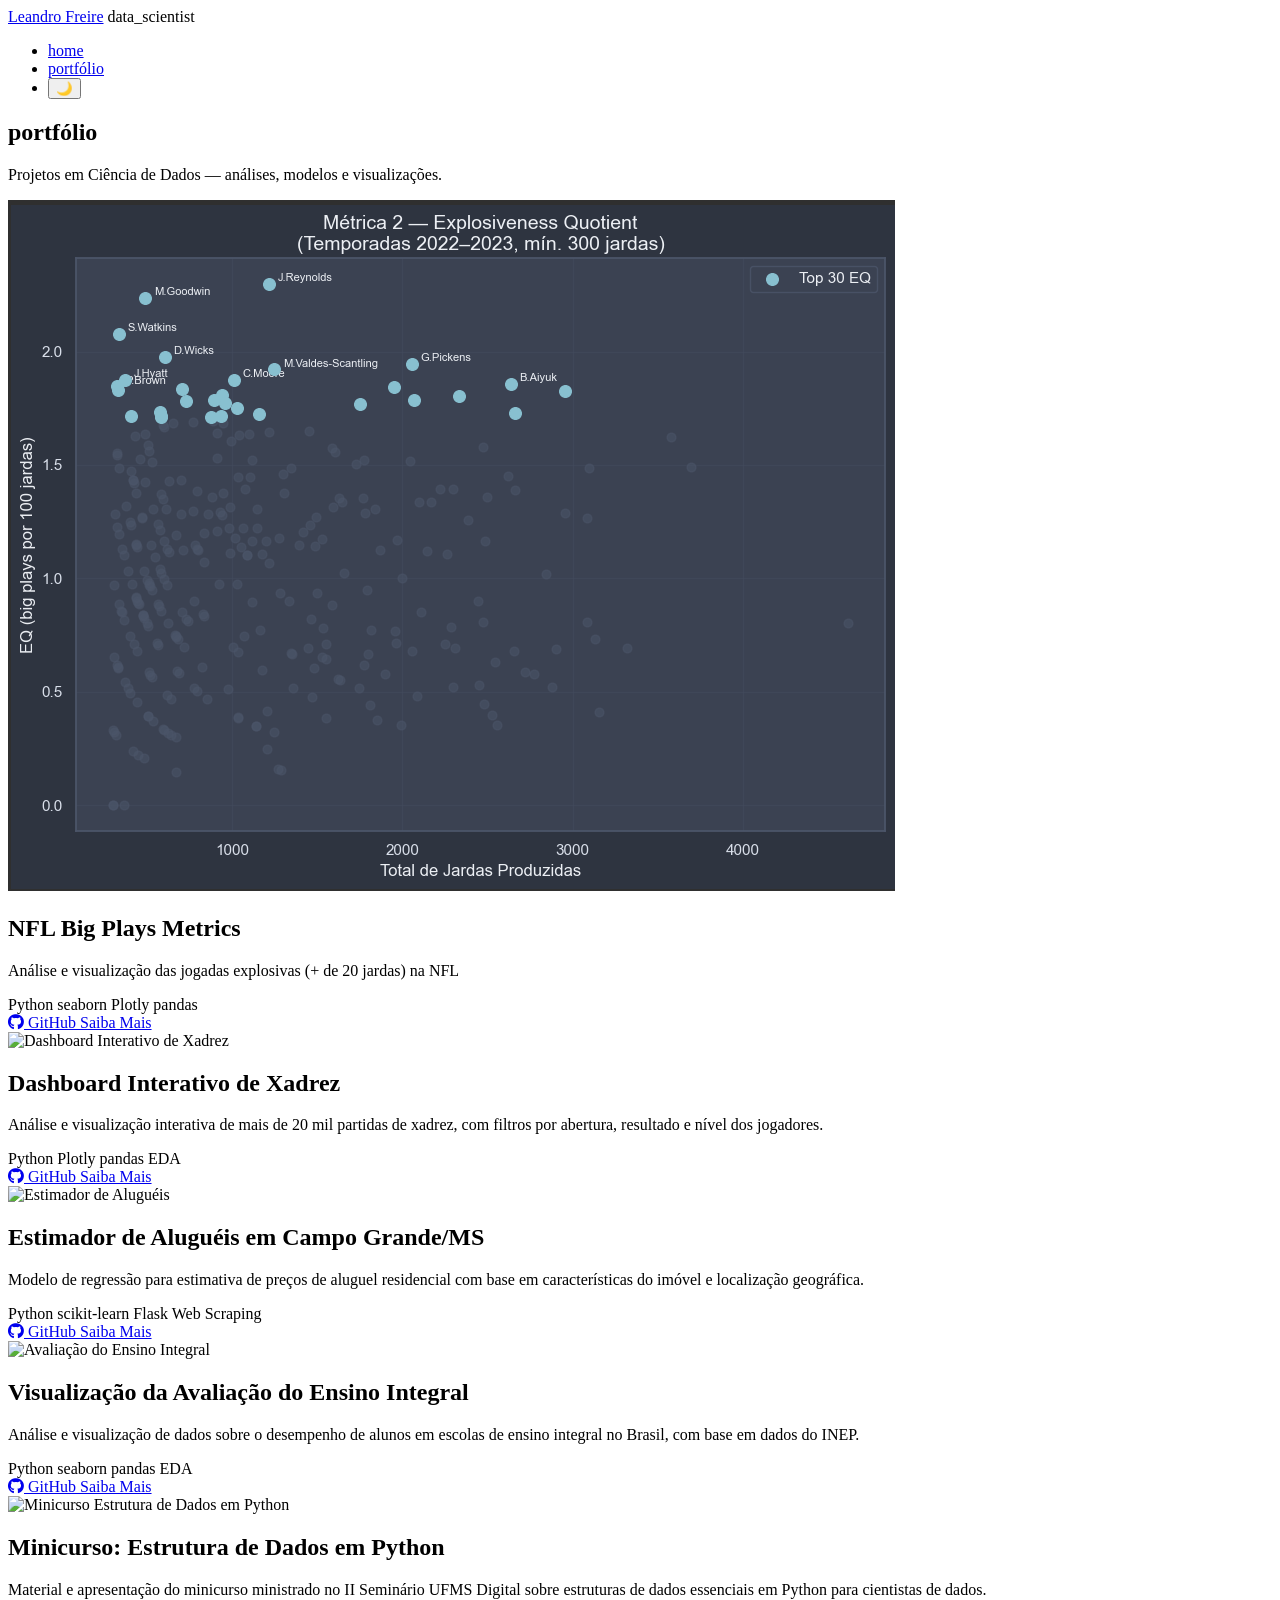
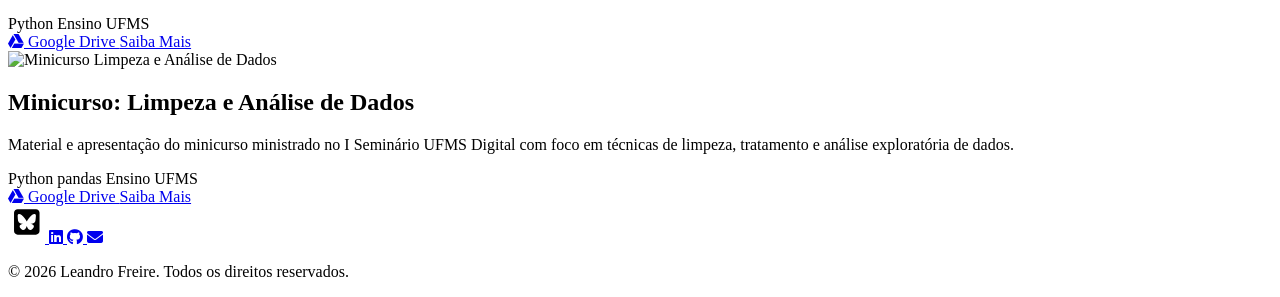
==== portfolio.html @ 7a946f4d "Adicionando projeto NFL Big Plays Metrics" ====
<!DOCTYPE html>
<html lang="pt-br">
<head>
    <meta charset="UTF-8">
    <meta name="viewport" content="width=device-width, initial-scale=1.0">
    <title>Portfólio | Leandro Freire — Data Scientist</title>
    <meta name="description" content="Projetos de ciência de dados desenvolvidos por Leandro Freire: dashboards, modelos preditivos e visualizações.">

    <!-- Pico CSS via CDN -->
    <link rel="stylesheet" href="https://cdn.jsdelivr.net/npm/@picocss/pico@2/css/pico.min.css">

    <!-- JetBrains Mono Font -->
    <link href="https://fonts.googleapis.com/css2?family=JetBrains+Mono:wght@300;400;500;700&display=swap" rel="stylesheet">

    <!-- Font Awesome -->
    <link rel="stylesheet" href="https://cdnjs.cloudflare.com/ajax/libs/font-awesome/6.4.0/css/all.min.css">

    <!-- CSS personalizado -->
    <link rel="stylesheet" href="style.css">
</head>
<body class="dark-theme">

    <!-- HEADER -->
    <header>
        <div class="container header-content">
            <div class="logo">
                <a href="index.html" class="logo-main">Leandro Freire</a>
                <span class="logo-sub">data_scientist</span>
            </div>

            <nav>
                <ul>
                    <li><a href="index.html">home</a></li>
                    <li><a href="portfolio.html" class="active">portfólio</a></li>
                    <li>
                        <button class="theme-toggle" id="theme-toggle" aria-label="Alternar tema claro/escuro">
                            <span id="theme-icon">🌙</span>
                        </button>
                    </li>
                </ul>
            </nav>
        </div>
    </header>

    <!-- MAIN CONTENT -->
    <main id="main-content">
        <div class="container">

            <!-- Cabeçalho da página -->
            <section class="page-header">
                <h1 class="page-title">portfólio</h1>
                <p class="page-subtitle">Projetos em Ciência de Dados — análises, modelos e visualizações.</p>
            </section>

            <!-- Grid de projetos -->
            <section class="portfolio-section section-hidden">
                <div class="portfolio-grid">

                    <!-- Projeto 1 -->
                    <article class="portfolio-card">
                        <img src="images/nfl_metric2.png" alt="NFL Big Plays Metrics" class="portfolio-card-image">
                        <div class="portfolio-card-body">
                            <h2 class="portfolio-card-title">NFL Big Plays Metrics</h2>
                            <p class="portfolio-card-description">Análise e visualização das jogadas explosivas (+ de 20 jardas) na NFL</p>
                            <div class="portfolio-card-tags">
                                <span class="tag">Python</span>
                                <span class="tag">seaborn</span>
                                <span class="tag">Plotly</span>
                                <span class="tag">pandas</span>
                            </div>
                        </div>
                        <div class="portfolio-card-actions">
                            <a href="https://github.com/leandrofreiredealmeida/nfl_big_play_metrics" class="btn btn-outline btn-sm" target="_blank" rel="noopener">
                                <i class="fab fa-github"></i> GitHub
                            </a>
                            <a href="portfolio/projeto_6_nfl_big_play_metrics.html" class="btn btn-primary btn-sm">Saiba Mais</a>
                        </div>
                    </article>

                    <!-- Projeto 2 -->
                    <article class="portfolio-card">
                        <img src="images/dashboard_xadrez.png" alt="Dashboard Interativo de Xadrez" class="portfolio-card-image">
                        <div class="portfolio-card-body">
                            <h2 class="portfolio-card-title">Dashboard Interativo de Xadrez</h2>
                            <p class="portfolio-card-description">Análise e visualização interativa de mais de 20 mil partidas de xadrez, com filtros por abertura, resultado e nível dos jogadores.</p>
                            <div class="portfolio-card-tags">
                                <span class="tag">Python</span>
                                <span class="tag">Plotly</span>
                                <span class="tag">pandas</span>
                                <span class="tag">EDA</span>
                            </div>
                        </div>
                        <div class="portfolio-card-actions">
                            <a href="https://github.com/leandrofreiredealmeida/dashboard_xadrez" class="btn btn-outline btn-sm" target="_blank" rel="noopener">
                                <i class="fab fa-github"></i> GitHub
                            </a>
                            <a href="portfolio/projeto_1_dashboard_interativo.html" class="btn btn-primary btn-sm">Saiba Mais</a>
                        </div>
                    </article>

                    <!-- Projeto 3 -->
                    <article class="portfolio-card">
                        <img src="images/estimador_aluguel.png" alt="Estimador de Aluguéis" class="portfolio-card-image">
                        <div class="portfolio-card-body">
                            <h2 class="portfolio-card-title">Estimador de Aluguéis em Campo Grande/MS</h2>
                            <p class="portfolio-card-description">Modelo de regressão para estimativa de preços de aluguel residencial com base em características do imóvel e localização geográfica.</p>
                            <div class="portfolio-card-tags">
                                <span class="tag">Python</span>
                                <span class="tag">scikit-learn</span>
                                <span class="tag">Flask</span>
                                <span class="tag">Web Scraping</span>
                            </div>
                        </div>
                        <div class="portfolio-card-actions">
                            <a href="https://github.com/leandrofreiredealmeida/aluguel_campo_grande" class="btn btn-outline btn-sm" target="_blank" rel="noopener">
                                <i class="fab fa-github"></i> GitHub
                            </a>
                            <a href="portfolio/projeto_2_estimador_aluguel.html" class="btn btn-primary btn-sm">Saiba Mais</a>
                        </div>
                    </article>

                    <!-- Projeto 4 -->
                    <article class="portfolio-card">
                        <img src="images/projeto_escola_integral_2.png" alt="Avaliação do Ensino Integral" class="portfolio-card-image">
                        <div class="portfolio-card-body">
                            <h2 class="portfolio-card-title">Visualização da Avaliação do Ensino Integral</h2>
                            <p class="portfolio-card-description">Análise e visualização de dados sobre o desempenho de alunos em escolas de ensino integral no Brasil, com base em dados do INEP.</p>
                            <div class="portfolio-card-tags">
                                <span class="tag">Python</span>
                                <span class="tag">seaborn</span>
                                <span class="tag">pandas</span>
                                <span class="tag">EDA</span>
                            </div>
                        </div>
                        <div class="portfolio-card-actions">
                            <a href="https://github.com/leandrofreiredealmeida/projeto_escola_integral" class="btn btn-outline btn-sm" target="_blank" rel="noopener">
                                <i class="fab fa-github"></i> GitHub
                            </a>
                            <a href="portfolio/projeto_3_escola_integral.html" class="btn btn-primary btn-sm">Saiba Mais</a>
                        </div>
                    </article>

                    <!-- Projeto 5 -->
                    <article class="portfolio-card">
                        <img src="images/seminario2_1.png" alt="Minicurso Estrutura de Dados em Python" class="portfolio-card-image">
                        <div class="portfolio-card-body">
                            <h2 class="portfolio-card-title">Minicurso: Estrutura de Dados em Python</h2>
                            <p class="portfolio-card-description">Material e apresentação do minicurso ministrado no II Seminário UFMS Digital sobre estruturas de dados essenciais em Python para cientistas de dados.</p>
                            <div class="portfolio-card-tags">
                                <span class="tag">Python</span>
                                <span class="tag">Ensino</span>
                                <span class="tag">UFMS</span>
                            </div>
                        </div>
                        <div class="portfolio-card-actions">
                            <a href="https://drive.google.com/file/d/1FM--pTFIeLlaPMiCiQGnD3z_HQ6eVsSU/view?usp=sharing" class="btn btn-outline btn-sm" target="_blank" rel="noopener">
                                <i class="fab fa-google-drive"></i> Google Drive
                            </a>
                            <a href="portfolio/projeto_4_ii_seminario_ufms_digital.html" class="btn btn-primary btn-sm">Saiba Mais</a>
                        </div>
                    </article>

                    <!-- Projeto 6 -->
                    <article class="portfolio-card">
                        <img src="images/seminario1_1.png" alt="Minicurso Limpeza e Análise de Dados" class="portfolio-card-image">
                        <div class="portfolio-card-body">
                            <h2 class="portfolio-card-title">Minicurso: Limpeza e Análise de Dados</h2>
                            <p class="portfolio-card-description">Material e apresentação do minicurso ministrado no I Seminário UFMS Digital com foco em técnicas de limpeza, tratamento e análise exploratória de dados.</p>
                            <div class="portfolio-card-tags">
                                <span class="tag">Python</span>
                                <span class="tag">pandas</span>
                                <span class="tag">Ensino</span>
                                <span class="tag">UFMS</span>
                            </div>
                        </div>
                        <div class="portfolio-card-actions">
                            <a href="https://drive.google.com/file/d/1zPc3Pa-bMNM4EBPveF3nCW-n6zCv0iOA/view?usp=sharing" class="btn btn-outline btn-sm" target="_blank" rel="noopener">
                                <i class="fab fa-google-drive"></i> Google Drive
                            </a>
                            <a href="portfolio/projeto_5_i_seminario_ufms_digital.html" class="btn btn-primary btn-sm">Saiba Mais</a>
                        </div>
                    </article>

                </div>
            </section>

        </div>
    </main>

    <!-- FOOTER -->
    <footer>
        <div class="container">
            <div class="footer-inner">
                <div class="social-links">
                    <a href="https://bsky.app/profile/pdfreire.bsky.social" class="social-link" aria-label="Bluesky">
                        <svg xmlns="http://www.w3.org/2000/svg" width="37" height="37" viewBox="-10 40 650 650"><!--!Font Awesome Free v7.2.0 by @fontawesome - https://fontawesome.com License - https://fontawesome.com/license/free Copyright 2026 Fonticons, Inc.--><path d="M160 96C124.7 96 96 124.7 96 160L96 480C96 515.3 124.7 544 160 544L480 544C515.3 544 544 515.3 544 480L544 160C544 124.7 515.3 96 480 96L160 96zM320 311.4C334.5 281.4 374 225.6 410.7 198.1C437.2 178.2 480 162.9 480 211.8C480 221.6 474.4 293.9 471.1 305.6C459.7 346.4 418.1 356.8 381.1 350.5C445.8 361.5 462.3 398 426.7 434.5C359.2 503.8 329.7 417.1 322.1 394.9L321.8 394C320.9 391.4 320.4 389.9 320 389.9C319.6 389.9 319.1 391.4 318.2 394C318.1 394.3 318 394.6 317.9 394.9C310.3 417.1 280.8 503.7 213.3 434.5C177.8 398 194.2 361.5 258.9 350.5C221.9 356.8 180.3 346.4 168.9 305.6C165.6 293.9 160 221.6 160 211.8C160 162.9 202.9 178.3 229.3 198.1C266 225.6 305.5 281.5 320 311.4z"/></svg>
                    </a>
                    <a href="https://www.linkedin.com/in/leandro-freire-de-almeida-24893349/" class="social-link" aria-label="LinkedIn">
                        <i class="fab fa-linkedin"></i>
                    </a>
                    <a href="https://github.com/leandrofreiredealmeida" class="social-link" aria-label="GitHub">
                        <i class="fab fa-github"></i>
                    </a>
                    <a href="mailto:lefreirealmeida@gmail.com" class="social-link" aria-label="E-mail">
                        <i class="fa-solid fa-envelope"></i>
                    </a>
                </div>
                <p class="copyright">
                    &copy; <span id="current-year">2026</span> Leandro Freire. Todos os direitos reservados.
                </p>
            </div>
        </div>
    </footer>

    <script src="script.js"></script>
</body>
</html>
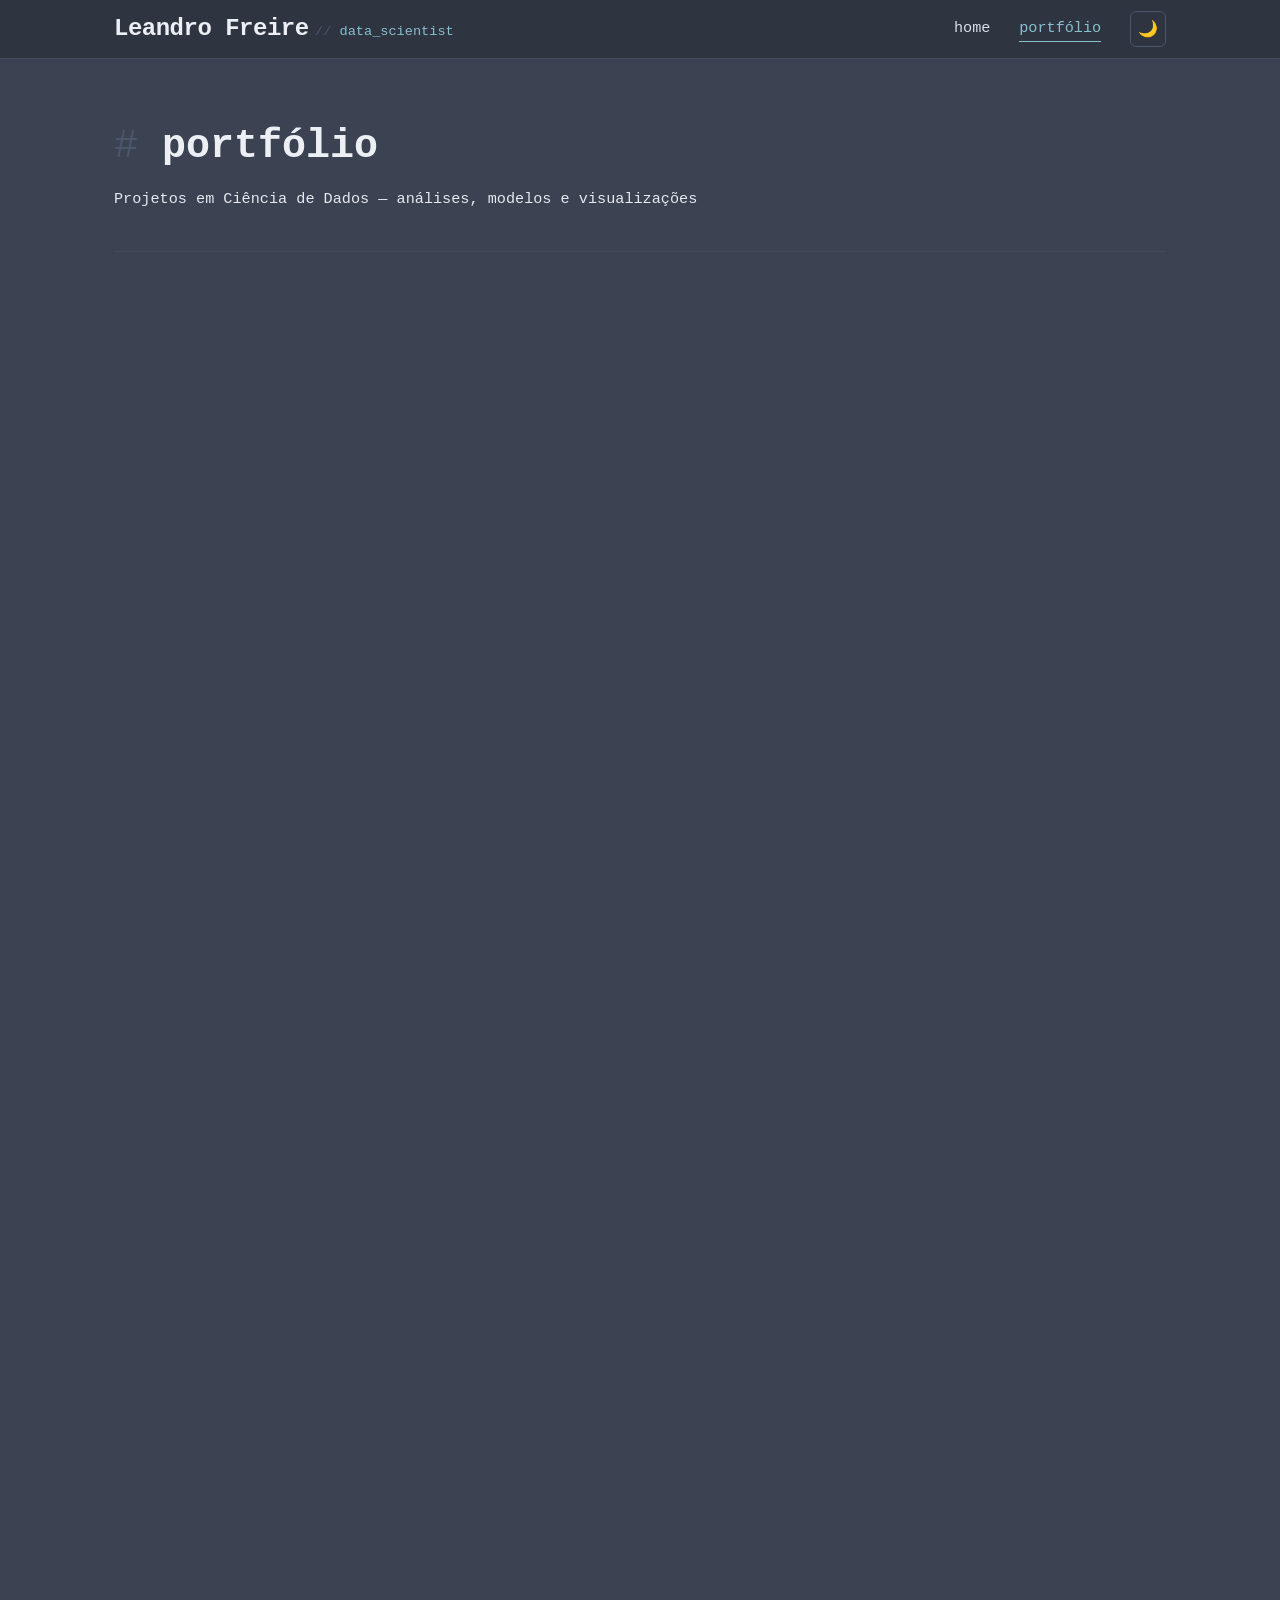
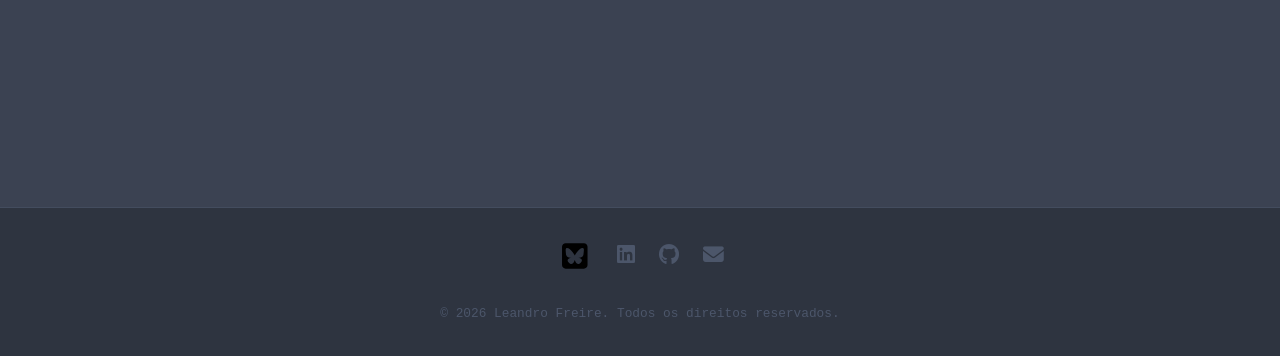
==== commit 5d951aaf: "adicionando projeto 7" ====
--- a/portfolio.html
+++ b/portfolio.html
@@ -49,7 +49,7 @@
             <!-- Cabeçalho da página -->
             <section class="page-header">
                 <h1 class="page-title">portfólio</h1>
-                <p class="page-subtitle">Projetos em Ciência de Dados — análises, modelos e visualizações.</p>
+                <p class="page-subtitle">Projetos em Ciência de Dados — análises, modelos e visualizações</p>
             </section>
 
             <!-- Grid de projetos -->
@@ -58,10 +58,30 @@
 
                     <!-- Projeto 1 -->
                     <article class="portfolio-card">
+                        <img src="images/fraud_council_2.png" alt="Conselho de modelos de detecção de fraude" class="portfolio-card-image">
+                        <div class="portfolio-card-body">
+                            <h2 class="portfolio-card-title">Conselho de modelos de detecção de fraude</h2>
+                            <p class="portfolio-card-description">Dashboard interativo de modelos de ML</p>
+                            <div class="portfolio-card-tags">
+                                <span class="tag">Python</span>
+                                <span class="tag">ML</span>
+                                <span class="tag">Streamlit</span>
+                            </div>
+                        </div>
+                        <div class="portfolio-card-actions">
+                            <a href="https://github.com/leandrofreiredealmeida/fraud_council" class="btn btn-outline btn-sm" target="_blank" rel="noopener">
+                                <i class="fab fa-github"></i> GitHub
+                            </a>
+                            <a href="portfolio/projeto_7_fraud_council.html" class="btn btn-primary btn-sm">Saiba Mais</a>
+                        </div>
+                    </article>
+
+                    <!-- Projeto 2 -->
+                    <article class="portfolio-card">
                         <img src="images/nfl_metric2.png" alt="NFL Big Plays Metrics" class="portfolio-card-image">
                         <div class="portfolio-card-body">
                             <h2 class="portfolio-card-title">NFL Big Plays Metrics</h2>
-                            <p class="portfolio-card-description">Análise e visualização das jogadas explosivas (+ de 20 jardas) na NFL</p>
+                            <p class="portfolio-card-description">Análise das jogadas explosivas na NFL</p>
                             <div class="portfolio-card-tags">
                                 <span class="tag">Python</span>
                                 <span class="tag">seaborn</span>
@@ -77,12 +97,12 @@
                         </div>
                     </article>
 
-                    <!-- Projeto 2 -->
+                    <!-- Projeto 3 -->
                     <article class="portfolio-card">
                         <img src="images/dashboard_xadrez.png" alt="Dashboard Interativo de Xadrez" class="portfolio-card-image">
                         <div class="portfolio-card-body">
                             <h2 class="portfolio-card-title">Dashboard Interativo de Xadrez</h2>
-                            <p class="portfolio-card-description">Análise e visualização interativa de mais de 20 mil partidas de xadrez, com filtros por abertura, resultado e nível dos jogadores.</p>
+                            <p class="portfolio-card-description">Análise de mais de 20 mil partidas de xadrez</p>
                             <div class="portfolio-card-tags">
                                 <span class="tag">Python</span>
                                 <span class="tag">Plotly</span>
@@ -98,12 +118,12 @@
                         </div>
                     </article>
 
-                    <!-- Projeto 3 -->
+                    <!-- Projeto 4 -->
                     <article class="portfolio-card">
                         <img src="images/estimador_aluguel.png" alt="Estimador de Aluguéis" class="portfolio-card-image">
                         <div class="portfolio-card-body">
                             <h2 class="portfolio-card-title">Estimador de Aluguéis em Campo Grande/MS</h2>
-                            <p class="portfolio-card-description">Modelo de regressão para estimativa de preços de aluguel residencial com base em características do imóvel e localização geográfica.</p>
+                            <p class="portfolio-card-description">Modelo de regressão para estimativa de preços de aluguel</p>
                             <div class="portfolio-card-tags">
                                 <span class="tag">Python</span>
                                 <span class="tag">scikit-learn</span>
@@ -119,12 +139,12 @@
                         </div>
                     </article>
 
-                    <!-- Projeto 4 -->
+                    <!-- Projeto 5 -->
                     <article class="portfolio-card">
                         <img src="images/projeto_escola_integral_2.png" alt="Avaliação do Ensino Integral" class="portfolio-card-image">
                         <div class="portfolio-card-body">
-                            <h2 class="portfolio-card-title">Visualização da Avaliação do Ensino Integral</h2>
-                            <p class="portfolio-card-description">Análise e visualização de dados sobre o desempenho de alunos em escolas de ensino integral no Brasil, com base em dados do INEP.</p>
+                            <h2 class="portfolio-card-title">Avaliação do Ensino Integral</h2>
+                            <p class="portfolio-card-description">Análise e visualização da opinião de alunos</p>
                             <div class="portfolio-card-tags">
                                 <span class="tag">Python</span>
                                 <span class="tag">seaborn</span>
@@ -140,12 +160,12 @@
                         </div>
                     </article>
 
-                    <!-- Projeto 5 -->
+                    <!-- Projeto 6 -->
                     <article class="portfolio-card">
                         <img src="images/seminario2_1.png" alt="Minicurso Estrutura de Dados em Python" class="portfolio-card-image">
                         <div class="portfolio-card-body">
                             <h2 class="portfolio-card-title">Minicurso: Estrutura de Dados em Python</h2>
-                            <p class="portfolio-card-description">Material e apresentação do minicurso ministrado no II Seminário UFMS Digital sobre estruturas de dados essenciais em Python para cientistas de dados.</p>
+                            <p class="portfolio-card-description">Aula que ministrei no II Seminário UFMS Digital</p>
                             <div class="portfolio-card-tags">
                                 <span class="tag">Python</span>
                                 <span class="tag">Ensino</span>
@@ -160,12 +180,12 @@
                         </div>
                     </article>
 
-                    <!-- Projeto 6 -->
+                    <!-- Projeto 7 -->
                     <article class="portfolio-card">
                         <img src="images/seminario1_1.png" alt="Minicurso Limpeza e Análise de Dados" class="portfolio-card-image">
                         <div class="portfolio-card-body">
                             <h2 class="portfolio-card-title">Minicurso: Limpeza e Análise de Dados</h2>
-                            <p class="portfolio-card-description">Material e apresentação do minicurso ministrado no I Seminário UFMS Digital com foco em técnicas de limpeza, tratamento e análise exploratória de dados.</p>
+                            <p class="portfolio-card-description">Aula que ministrei no I Seminário UFMS Digital</p>
                             <div class="portfolio-card-tags">
                                 <span class="tag">Python</span>
                                 <span class="tag">pandas</span>
--- a/style.css
+++ b/style.css
@@ -0,0 +1,867 @@
+/* ===== VARIÁVEIS DA PALETA NORD ===== */
+:root {
+  --nord0: #2e3440;
+  --nord1: #3b4252;
+  --nord2: #434c5e;
+  --nord3: #4c566a;
+  --nord4: #d8dee9;
+  --nord5: #e5e9f0;
+  --nord6: #eceff4;
+  --nord7: #8fbcbb;
+  --nord8: #88c0d0;
+  --nord9: #81a1c1;
+  --nord10: #5e81ac;
+  --nord11: #bf616a;
+  --nord12: #d08770;
+  --nord13: #ebcb8b;
+  --nord14: #a3be8c;
+  --nord15: #b48ead;
+}
+
+/* ===== LIGHT THEME ===== */
+.light-theme {
+  --nord0: #eceff4;
+  --nord1: #e5e9f0;
+  --nord2: #d8dee9;
+  --nord3: #4c566a;
+  --nord4: #434c5e;
+  --nord5: #3b4252;
+  --nord6: #2e3440;
+  --nord7: #8fbcbb;
+  --nord8: #5e81ac;
+  --nord9: #81a1c1;
+  --nord10: #5e81ac;
+  --nord11: #bf616a;
+  --nord12: #d08770;
+  --nord13: #ebcb8b;
+  --nord14: #a3be8c;
+  --nord15: #b48ead;
+}
+
+/* ===== ANIMAÇÕES ===== */
+@keyframes fadeInUp {
+  from {
+    opacity: 0;
+    transform: translateY(20px);
+  }
+  to {
+    opacity: 1;
+    transform: translateY(0);
+  }
+}
+
+@keyframes fadeIn {
+  from {
+    opacity: 0;
+  }
+  to {
+    opacity: 1;
+  }
+}
+
+@keyframes bounceDown {
+  0%,
+  100% {
+    transform: translateY(0);
+  }
+  50% {
+    transform: translateY(6px);
+  }
+}
+
+/* Classe controlada pelo IntersectionObserver */
+.section-hidden {
+  opacity: 0;
+  transform: translateY(24px);
+  transition:
+    opacity 0.6s ease,
+    transform 0.6s ease;
+}
+
+.section-visible {
+  opacity: 1;
+  transform: translateY(0);
+}
+
+/* ===== ESTILOS GERAIS ===== */
+*,
+*::before,
+*::after {
+  box-sizing: border-box;
+}
+
+* {
+  font-family: "JetBrains Mono", monospace;
+  transition:
+    background-color 0.3s ease,
+    color 0.3s ease,
+    border-color 0.3s ease;
+}
+
+html {
+  scroll-behavior: smooth;
+}
+
+body {
+  background-color: var(--nord1);
+  color: var(--nord4);
+  line-height: 1.6;
+  min-height: 100vh;
+  margin: 0;
+}
+
+.container {
+  max-width: 1100px;
+  margin: 0 auto;
+  padding: 0 1.5rem;
+}
+
+/* ===== HEADER ===== */
+@keyframes headerBorderGlow {
+  0%,
+  100% {
+    box-shadow:
+      0 1px 0 0 var(--nord2),
+      0 1px 8px 0 rgba(136, 192, 208, 0);
+  }
+  50% {
+    box-shadow:
+      0 1px 0 0 rgba(136, 192, 208, 0.5),
+      0 1px 16px 0 rgba(136, 192, 208, 0.15);
+  }
+}
+
+header {
+  background-color: var(--nord0);
+  padding: 0.6rem 0;
+  position: sticky;
+  top: 0;
+  z-index: 100;
+  border-bottom: 1px solid var(--nord2);
+  transition: box-shadow 0.4s ease;
+}
+
+header:hover {
+  animation: headerBorderGlow 2s ease-in-out infinite;
+}
+
+.header-content {
+  display: flex;
+  justify-content: space-between;
+  align-items: center;
+}
+
+.logo {
+  display: flex;
+  align-items: baseline;
+  gap: 0.4rem;
+  text-decoration: none;
+}
+
+.logo-main {
+  font-size: 1.5rem;
+  font-weight: 700;
+  color: var(--nord6);
+  text-decoration: none;
+  letter-spacing: -0.5px;
+}
+
+.logo-sub {
+  font-size: 0.85rem;
+  color: var(--nord8);
+  font-weight: 300;
+}
+
+.logo-sub::before {
+  content: "// ";
+  color: var(--nord3);
+}
+
+nav ul {
+  display: flex;
+  list-style: none;
+  margin: 0;
+  padding: 0;
+  gap: 1.8rem;
+  align-items: center;
+}
+
+nav a {
+  color: var(--nord4);
+  text-decoration: none;
+  font-weight: 400;
+  font-size: 0.95rem;
+  position: relative;
+  padding: 0.3rem 0;
+  transition: color 0.25s ease;
+}
+
+nav a:hover {
+  color: var(--nord8);
+}
+
+nav a::after {
+  content: "";
+  position: absolute;
+  width: 0;
+  height: 1px;
+  bottom: 0;
+  left: 0;
+  background-color: var(--nord8);
+  transition: width 0.25s ease;
+}
+
+nav a:hover::after,
+nav a.active::after {
+  width: 100%;
+}
+
+nav a.active {
+  color: var(--nord8);
+}
+
+/* Botão de Tema */
+.theme-toggle {
+  background: none;
+  border: 1px solid var(--nord3);
+  color: var(--nord4);
+  cursor: pointer;
+  font-size: 1rem;
+  width: 36px;
+  height: 36px;
+  border-radius: 6px;
+  display: flex;
+  align-items: center;
+  justify-content: center;
+  transition:
+    border-color 0.25s ease,
+    color 0.25s ease;
+}
+
+.theme-toggle:hover {
+  border-color: var(--nord8);
+  color: var(--nord8);
+}
+
+/* ===== MAIN ===== */
+main {
+  padding-bottom: 5rem;
+}
+
+/* ===== HERO SECTION ===== */
+.hero {
+  padding: 2.5rem 0 0;
+  animation: fadeIn 0.8s ease both;
+}
+
+.hero-inner {
+  display: grid;
+  grid-template-columns: 1fr auto;
+  gap: 4rem;
+  align-items: center;
+}
+
+.hero-text {
+  display: flex;
+  flex-direction: column;
+  gap: 1.2rem;
+}
+
+.hero-label {
+  font-size: 0.8rem;
+  color: var(--nord8);
+  letter-spacing: 2px;
+  text-transform: uppercase;
+  font-weight: 500;
+}
+
+.hero-title {
+  font-size: clamp(2rem, 5vw, 3.2rem);
+  font-weight: 700;
+  color: var(--nord6);
+  line-height: 1.1;
+  margin: 0;
+}
+
+.hero-subtitle {
+  font-size: 1rem;
+  color: var(--nord7);
+  font-weight: 400;
+  margin: 0;
+}
+
+.hero-subtitle::before {
+  content: "$ ";
+  color: var(--nord3);
+}
+
+.hero-description {
+  font-size: 0.95rem;
+  color: var(--nord5);
+  max-width: 520px;
+  line-height: 1.75;
+  margin: 0;
+}
+
+.hero-actions {
+  display: flex;
+  gap: 1rem;
+  flex-wrap: wrap;
+}
+
+.btn {
+  display: inline-flex;
+  align-items: center;
+  gap: 0.5rem;
+  padding: 0.65rem 1.4rem;
+  font-family: "JetBrains Mono", monospace;
+  font-size: 0.88rem;
+  font-weight: 500;
+  border-radius: 6px;
+  text-decoration: none;
+  cursor: pointer;
+  transition:
+    background-color 0.2s ease,
+    color 0.2s ease,
+    border-color 0.2s ease;
+}
+
+.btn-primary {
+  background-color: var(--nord10);
+  color: var(--nord6);
+  border: 1px solid var(--nord10);
+}
+
+.btn-primary:hover {
+  background-color: var(--nord9);
+  border-color: var(--nord9);
+}
+
+.btn-outline {
+  background-color: transparent;
+  color: var(--nord4);
+  border: 1px solid var(--nord3);
+}
+
+.btn-outline:hover {
+  border-color: var(--nord8);
+  color: var(--nord8);
+}
+
+.btn-sm {
+  padding: 0.4rem 0.9rem;
+  font-size: 0.8rem;
+}
+
+.hero-photo {
+  width: 250px;
+  height: 250px;
+  border-radius: 50%;
+  object-fit: cover;
+  border: 2px solid var(--nord8);
+  display: block;
+  filter: grayscale(10%);
+  transition:
+    filter 0.3s ease,
+    border-color 0.3s ease;
+}
+
+.hero-photo:hover {
+  filter: grayscale(0%);
+  border-color: var(--nord7);
+}
+
+.hero-divider {
+  width: 100%;
+  height: 1px;
+  background: linear-gradient(to right, var(--nord8), transparent);
+  margin-top: 2.5rem;
+  opacity: 0.4;
+}
+
+/* Divisor reutilizável entre seções */
+.section-divider {
+  width: 100%;
+  height: 1px;
+  background: linear-gradient(to right, var(--nord8), transparent);
+  opacity: 0.4;
+  margin: 0;
+}
+
+/* ===== SKILLS SECTION ===== */
+.skills-section {
+  padding: 1.5rem 0 3rem;
+}
+
+.section-header {
+  margin-bottom: 2rem;
+}
+
+.section-title {
+  font-size: 1.1rem;
+  font-weight: 600;
+  color: var(--nord6);
+  margin: 0 0 0.3rem;
+  text-transform: lowercase;
+  letter-spacing: 0.5px;
+}
+
+.section-title::before {
+  content: "## ";
+  color: var(--nord3);
+  font-weight: 300;
+}
+
+.section-line {
+  width: 40px;
+  height: 2px;
+  background-color: var(--nord8);
+  border: none;
+  margin: 0;
+}
+
+.skills-grid {
+  display: grid;
+  grid-template-columns: repeat(auto-fit, minmax(200px, 1fr));
+  gap: 2rem;
+}
+
+.skills-group h4 {
+  color: var(--nord8);
+  font-size: 0.8rem;
+  text-transform: uppercase;
+  letter-spacing: 1.5px;
+  font-weight: 500;
+  margin: 0 0 0.8rem;
+}
+
+.skills-tags {
+  display: flex;
+  flex-wrap: wrap;
+  gap: 0.5rem;
+}
+
+.skill-tag {
+  background-color: var(--nord2);
+  color: var(--nord4);
+  font-size: 0.78rem;
+  padding: 0.25rem 0.65rem;
+  border-radius: 4px;
+  border: 1px solid var(--nord3);
+  transition:
+    border-color 0.2s ease,
+    color 0.2s ease;
+}
+
+.skill-tag:hover {
+  border-color: var(--nord8);
+  color: var(--nord8);
+}
+
+/* ===== PROJETOS EM DESTAQUE (HOME) ===== */
+.featured-section {
+  padding: 1.5rem 0 2rem;
+}
+
+/* ===== PORTFOLIO CARDS ===== */
+.portfolio-grid {
+  display: grid;
+  grid-template-columns: repeat(auto-fill, minmax(300px, 1fr));
+  gap: 1.5rem;
+}
+
+.portfolio-card {
+  background-color: var(--nord0);
+  border: 1px solid var(--nord2);
+  border-radius: 8px;
+  overflow: hidden;
+  display: flex;
+  flex-direction: column;
+  transition:
+    border-color 0.25s ease,
+    box-shadow 0.25s ease;
+  text-decoration: none;
+}
+
+.portfolio-card:hover {
+  border-color: var(--nord8);
+  box-shadow: 0 4px 20px rgba(136, 192, 208, 0.08);
+}
+
+.portfolio-card-image {
+  width: 100%;
+  height: 180px;
+  object-fit: cover;
+  display: block;
+  filter: brightness(0.9);
+  transition: filter 0.3s ease;
+}
+
+.portfolio-card:hover .portfolio-card-image {
+  filter: brightness(1);
+}
+
+.portfolio-card-body {
+  padding: 1.2rem;
+  display: flex;
+  flex-direction: column;
+  gap: 0.7rem;
+  flex: 1;
+}
+
+.portfolio-card-title {
+  font-size: 1rem;
+  font-weight: 600;
+  color: var(--nord6);
+  margin: 0;
+  line-height: 1.3;
+}
+
+.portfolio-card-description {
+  font-size: 0.85rem;
+  color: var(--nord5);
+  margin: 0;
+  line-height: 1.6;
+  display: -webkit-box;
+  -webkit-line-clamp: 3;
+  line-clamp: 3;
+  -webkit-box-orient: vertical;
+  overflow: hidden;
+}
+
+.portfolio-card-tags {
+  display: flex;
+  flex-wrap: wrap;
+  gap: 0.4rem;
+  margin-top: auto;
+}
+
+.tag {
+  background-color: var(--nord2);
+  color: var(--nord9);
+  font-size: 0.72rem;
+  padding: 0.2rem 0.55rem;
+  border-radius: 3px;
+  font-weight: 500;
+}
+
+.portfolio-card-actions {
+  display: flex;
+  flex-direction: column;
+  gap: 0.6rem;
+  padding: 0 1.2rem 1.2rem;
+}
+
+/* Garante que todos os botões de ação do card tenham o mesmo tamanho */
+.portfolio-card-actions .btn {
+  flex: 1;
+  justify-content: center;
+}
+
+/* ===== CONTATO SECTION (HOME) ===== */
+.contact-section {
+  padding: 1.5rem 0 3rem;
+}
+
+.contact-links {
+  display: flex;
+  gap: 1.5rem;
+  flex-wrap: wrap;
+  align-items: center;
+  margin-bottom: 2rem;
+}
+
+.contact-link {
+  display: inline-flex;
+  align-items: center;
+  gap: 0.5rem;
+  color: var(--nord4);
+  text-decoration: none;
+  font-size: 0.9rem;
+  padding: 0.5rem 0;
+  border-bottom: 1px solid transparent;
+  transition:
+    color 0.2s ease,
+    border-color 0.2s ease;
+}
+
+.contact-link:hover {
+  color: var(--nord8);
+  border-bottom-color: var(--nord8);
+}
+
+.contact-link i {
+  font-size: 1.1rem;
+  width: 1.2rem;
+  text-align: center;
+}
+
+.contact-link svg {
+  width: 1.1rem;
+  height: 1.1rem;
+  flex-shrink: 0;
+}
+
+/* Formulário de contato */
+.contact-form {
+  max-width: 560px;
+}
+
+.contact-form .form-group {
+  margin-bottom: 1rem;
+}
+
+.contact-form label {
+  display: block;
+  font-size: 0.8rem;
+  color: var(--nord5);
+  margin-bottom: 0.4rem;
+  letter-spacing: 0.5px;
+}
+
+.contact-form input,
+.contact-form textarea {
+  width: 100%;
+  background-color: var(--nord0);
+  border: 1px solid var(--nord2);
+  border-radius: 6px;
+  color: var(--nord4);
+  font-family: "JetBrains Mono", monospace;
+  font-size: 0.88rem;
+  padding: 0.65rem 0.9rem;
+  outline: none;
+  transition: border-color 0.2s ease;
+  resize: vertical;
+}
+
+.contact-form input:focus,
+.contact-form textarea:focus {
+  border-color: var(--nord8);
+}
+
+.contact-form textarea {
+  min-height: 100px;
+}
+
+.contact-form .btn {
+  margin-top: 0.5rem;
+}
+
+/* ===== PORTFOLIO PAGE HEADER ===== */
+.page-header {
+  padding: 3.5rem 0 2.5rem;
+  border-bottom: 1px solid var(--nord2);
+  margin-bottom: 2.5rem;
+}
+
+.page-title {
+  font-size: clamp(1.8rem, 4vw, 2.5rem);
+  font-weight: 700;
+  color: var(--nord6);
+  margin: 0 0 0.5rem;
+}
+
+.page-title::before {
+  content: "# ";
+  color: var(--nord3);
+  font-weight: 300;
+}
+
+.page-subtitle {
+  color: var(--nord5);
+  font-size: 0.95rem;
+  margin: 0;
+}
+
+/* ===== FOOTER ===== */
+footer {
+  background-color: var(--nord0);
+  border-top: 1px solid var(--nord2);
+  padding: 2rem 0;
+  text-align: center;
+}
+
+.footer-inner {
+  display: flex;
+  flex-direction: column;
+  align-items: center;
+  gap: 1rem;
+}
+
+.social-links {
+  display: flex;
+  justify-content: center;
+  gap: 1.5rem;
+}
+
+.social-link {
+  color: var(--nord3);
+  font-size: 1.3rem;
+  transition:
+    color 0.2s ease,
+    transform 0.2s ease;
+  text-decoration: none;
+}
+
+.social-link:hover {
+  color: var(--nord8);
+  transform: translateY(-2px);
+}
+
+.copyright {
+  color: var(--nord3);
+  font-size: 0.8rem;
+  margin: 0;
+}
+
+/* ===== ACESSIBILIDADE ===== */
+a:focus-visible,
+button:focus-visible {
+  outline: 2px solid var(--nord8);
+  outline-offset: 3px;
+}
+
+/* ===== RESPONSIVIDADE ===== */
+@media (max-width: 768px) {
+  .hero-inner {
+    grid-template-columns: 1fr;
+    gap: 2rem;
+    text-align: center;
+  }
+
+  .hero-photo {
+    width: 160px;
+    height: 160px;
+    margin: 0 auto;
+    order: -1;
+  }
+
+  .hero-description {
+    max-width: 100%;
+  }
+
+  .hero-actions {
+    justify-content: center;
+  }
+
+  .contact-links {
+    flex-direction: column;
+    align-items: flex-start;
+    gap: 0.8rem;
+  }
+
+  .portfolio-grid {
+    grid-template-columns: 1fr;
+  }
+
+  nav ul {
+    gap: 1rem;
+  }
+}
+
+@media (max-width: 480px) {
+  .header-content {
+    flex-direction: column;
+    gap: 1rem;
+  }
+
+  .portfolio-grid {
+    grid-template-columns: 1fr;
+  }
+}
+
+/* ===== PÁGINAS INTERNAS DE PROJETO ===== */
+.big-card {
+  background-color: var(--nord0);
+  border: 1px solid var(--nord2);
+  border-radius: 8px;
+  overflow: hidden;
+  margin: 2rem auto;
+  max-width: 900px;
+}
+
+.card-header {
+  padding: 2.5rem 2.5rem 1.5rem;
+  border-bottom: 1px solid var(--nord2);
+}
+
+.card-title {
+  color: var(--nord6);
+  font-size: 2rem;
+  line-height: 1.2;
+  margin-bottom: 0.8rem;
+}
+
+.card-subtitle {
+  color: var(--nord5);
+  font-size: 1.1rem;
+  line-height: 1.5;
+  margin-bottom: 0.8rem;
+}
+
+.card-date {
+  color: var(--nord8);
+  font-size: 0.9rem;
+  font-weight: 400;
+}
+
+.card-content {
+  padding: 2rem 2.5rem;
+}
+
+.card-text {
+  color: var(--nord5);
+  font-size: 1rem;
+  line-height: 1.8;
+  margin-bottom: 2rem;
+}
+
+.card-image {
+  margin: 2rem 0;
+  text-align: center;
+}
+
+.card-image img {
+  max-width: 100%;
+  height: auto;
+  border-radius: 6px;
+}
+
+.image-caption {
+  color: var(--nord4);
+  font-size: 0.85rem;
+  margin-top: 0.6rem;
+  font-style: italic;
+}
+
+.card-footer {
+  padding: 1.2rem 2.5rem;
+  border-top: 1px solid var(--nord2);
+}
+
+.back-link {
+  color: var(--nord8);
+  text-decoration: none;
+  font-weight: 500;
+  font-size: 0.9rem;
+  display: inline-flex;
+  align-items: center;
+  gap: 0.4rem;
+  transition: color 0.2s ease;
+}
+
+.back-link:hover {
+  color: var(--nord6);
+}
+
+@media (max-width: 768px) {
+  .card-header,
+  .card-content,
+  .card-footer {
+    padding: 1.5rem;
+  }
+
+  .card-title {
+    font-size: 1.6rem;
+  }
+}
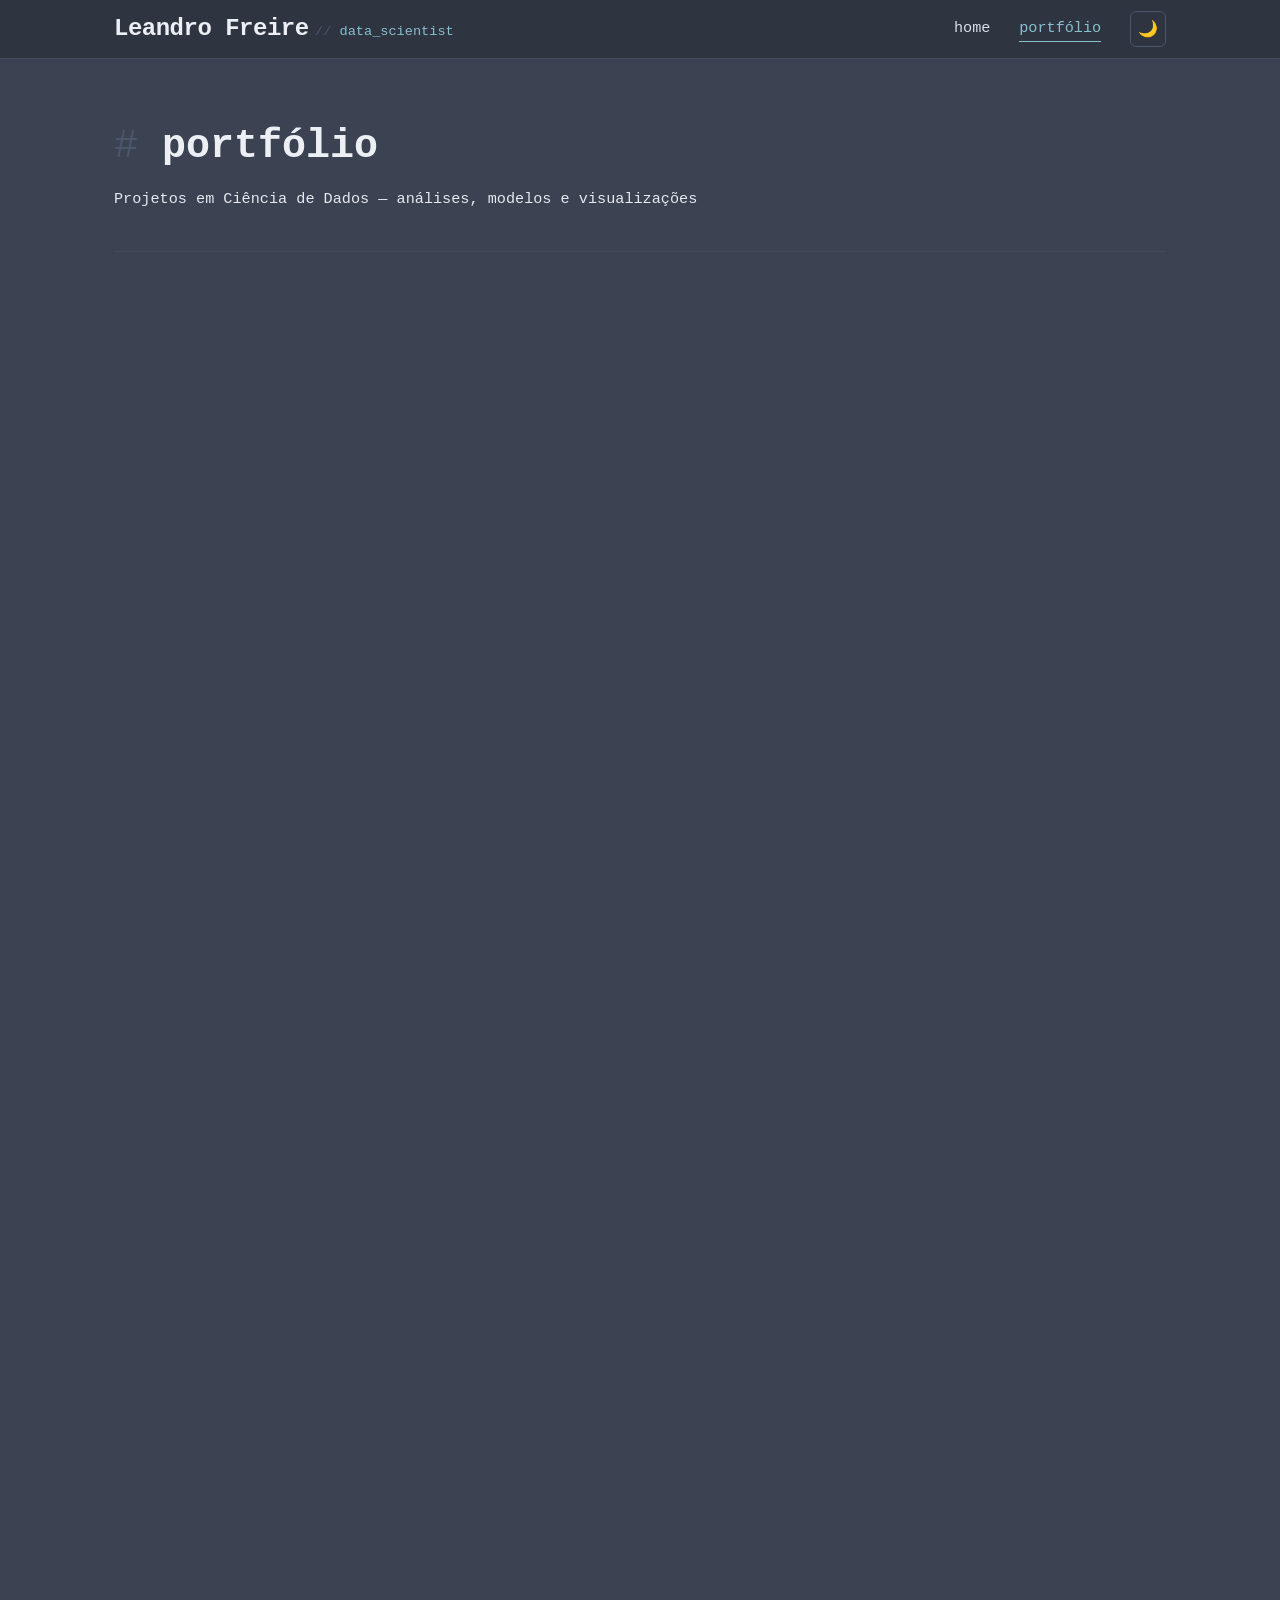
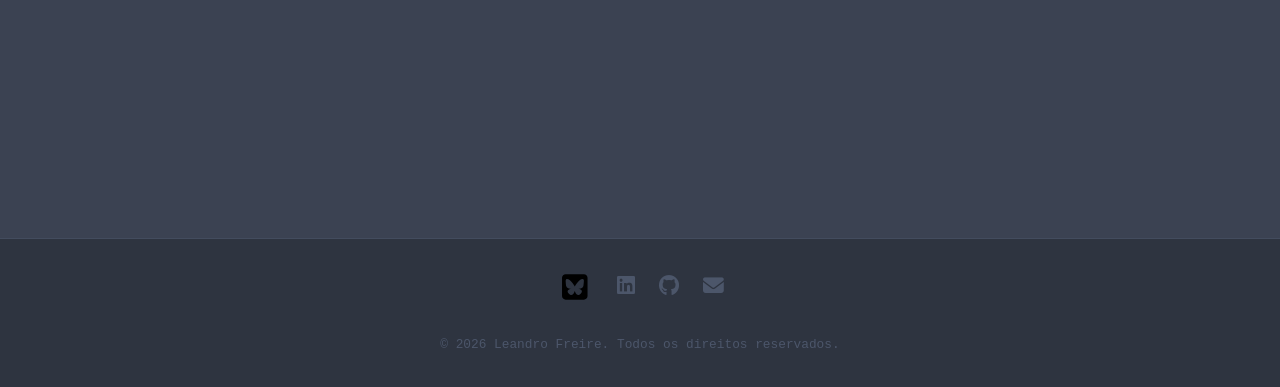
==== commit 0e9e1911: "adicionando projeto 8" ====
--- a/portfolio.html
+++ b/portfolio.html
@@ -58,6 +58,27 @@
 
                     <!-- Projeto 1 -->
                     <article class="portfolio-card">
+                        <img src="images/unesco_sites_1.png" alt="Análise de sítios da UNESCO" class="portfolio-card-image">
+                        <div class="portfolio-card-body">
+                            <h2 class="portfolio-card-title">Análise e Modelagem dos Sítios da UNESCO</h2>
+                            <p class="portfolio-card-description">Clustering e recomendação de atrações turísticas</p>
+                            <div class="portfolio-card-tags">
+                                <span class="tag">EDA</span>
+                                <span class="tag">Clustering</span>
+                                <span class="tag">Recommendation System</span>
+                                <span class="tag">Streamlit</span>
+                            </div>
+                        </div>
+                        <div class="portfolio-card-actions">
+                            <a href="https://github.com/leandrofreiredealmeida/unesco_sites" class="btn btn-outline btn-sm" target="_blank" rel="noopener">
+                                <i class="fab fa-github"></i> GitHub
+                            </a>
+                            <a href="portfolio/projeto_8_unesco_sites.html" class="btn btn-primary btn-sm">Saiba Mais</a>
+                        </div>
+                    </article>
+
+                    <!-- Projeto 2 -->
+                    <article class="portfolio-card">
                         <img src="images/fraud_council_2.png" alt="Conselho de modelos de detecção de fraude" class="portfolio-card-image">
                         <div class="portfolio-card-body">
                             <h2 class="portfolio-card-title">Conselho de modelos de detecção de fraude</h2>
@@ -76,7 +97,7 @@
                         </div>
                     </article>
 
-                    <!-- Projeto 2 -->
+                    <!-- Projeto 3 -->
                     <article class="portfolio-card">
                         <img src="images/nfl_metric2.png" alt="NFL Big Plays Metrics" class="portfolio-card-image">
                         <div class="portfolio-card-body">
@@ -97,7 +118,7 @@
                         </div>
                     </article>
 
-                    <!-- Projeto 3 -->
+                    <!-- Projeto 4 -->
                     <article class="portfolio-card">
                         <img src="images/dashboard_xadrez.png" alt="Dashboard Interativo de Xadrez" class="portfolio-card-image">
                         <div class="portfolio-card-body">
@@ -118,7 +139,7 @@
                         </div>
                     </article>
 
-                    <!-- Projeto 4 -->
+                    <!-- Projeto 5 -->
                     <article class="portfolio-card">
                         <img src="images/estimador_aluguel.png" alt="Estimador de Aluguéis" class="portfolio-card-image">
                         <div class="portfolio-card-body">
@@ -139,7 +160,7 @@
                         </div>
                     </article>
 
-                    <!-- Projeto 5 -->
+                    <!-- Projeto 6 -->
                     <article class="portfolio-card">
                         <img src="images/projeto_escola_integral_2.png" alt="Avaliação do Ensino Integral" class="portfolio-card-image">
                         <div class="portfolio-card-body">
@@ -160,7 +181,7 @@
                         </div>
                     </article>
 
-                    <!-- Projeto 6 -->
+                    <!-- Projeto 7 -->
                     <article class="portfolio-card">
                         <img src="images/seminario2_1.png" alt="Minicurso Estrutura de Dados em Python" class="portfolio-card-image">
                         <div class="portfolio-card-body">
@@ -180,7 +201,7 @@
                         </div>
                     </article>
 
-                    <!-- Projeto 7 -->
+                    <!-- Projeto 8 -->
                     <article class="portfolio-card">
                         <img src="images/seminario1_1.png" alt="Minicurso Limpeza e Análise de Dados" class="portfolio-card-image">
                         <div class="portfolio-card-body">
